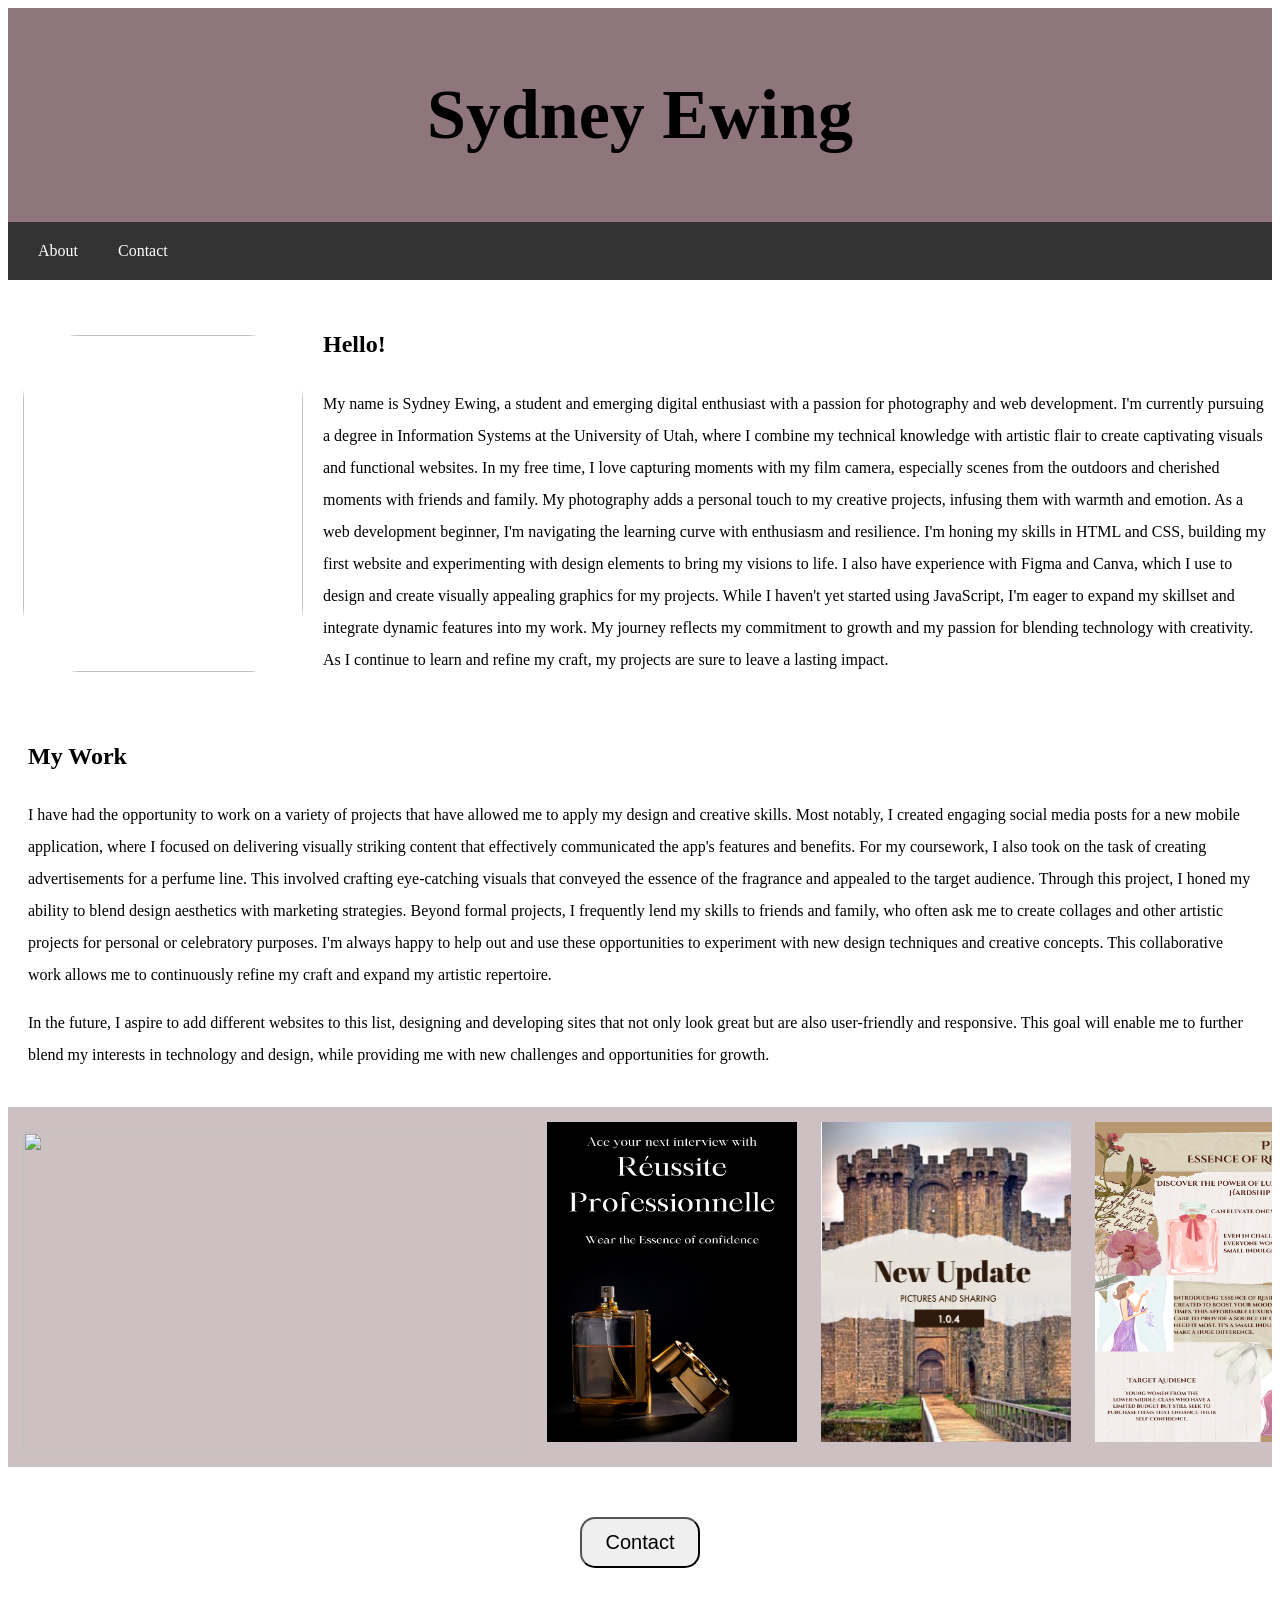
==== index.html @ 819ff4b7 "Code Added the HTML, CSS, and JS" ====
<!DOCTYPE html>

<head>
    <title>syd site</title>
    <link rel="stylesheet" href="./main.css">

</head>


<body>


    <header>
        <h1 style="font-size: 70px;">Sydney Ewing</h1>
    </header>


    <nav class="navbar">
        <ul>
            <li><a href="#about">About</a></li>
            <li><a href="#contact">Contact</a></li>
        </ul>
    </nav>


    <div class="profile-container">
        <img src="./img_1107.jpg" style="width: 280px;height:337px;">
        <div class="profile-text">
            <h2>Hello!</h2>
            <p> My name is Sydney Ewing, a student and emerging digital enthusiast with a passion for photography and
                web development. I'm currently pursuing a degree in Information Systems at the University of Utah, where
                I combine my technical knowledge with artistic flair to create captivating visuals and functional
                websites.

                In my free time, I love capturing moments with my film camera, especially scenes from the outdoors and
                cherished moments with friends and family. My photography adds a personal touch to my creative projects,
                infusing them with warmth and emotion.

                As a web development beginner, I'm navigating the learning curve with enthusiasm and resilience. I'm
                honing my skills in HTML and CSS, building my first website and experimenting with design elements to
                bring my visions to life. I also have experience with Figma and Canva, which I use to design and create
                visually appealing graphics for my projects. While I haven't yet started using JavaScript, I'm eager to
                expand my skillset and integrate dynamic features into my work.

                My journey reflects my commitment to growth and my passion for blending technology with creativity. As I
                continue to learn and refine my craft, my projects are sure to leave a lasting impact.</p>
        </div>
    </div>
    

    <div class="second-container">
        <div class="work-content">
            <h2> My Work</h2>
            <p>I have had the opportunity to work on a variety of projects that have allowed me to apply my design and
                creative skills. Most notably, I created engaging social media posts for a new mobile application, where
                I focused on delivering visually striking content that effectively communicated the app's features and
                benefits.

                For my coursework, I also took on the task of creating advertisements for a perfume line. This involved
                crafting eye-catching visuals that conveyed the essence of the fragrance and appealed to the target
                audience. Through this project, I honed my ability to blend design aesthetics with marketing strategies.

                Beyond formal projects, I frequently lend my skills to friends and family, who often ask me to create
                collages and other artistic projects for personal or celebratory purposes. I'm always happy to help out
                and use these opportunities to experiment with new design techniques and creative concepts. This
                collaborative work allows me to continuously refine my craft and expand my artistic repertoire.</p>
            <p>In the future, I aspire to add different websites to this list, designing and developing sites that not
                only look great but are also user-friendly and responsive. This goal will enable me to further blend my
                interests in technology and design, while providing me with new challenges and opportunities for growth.
            </p>
        </div>

    </div>
    <div class="scroll-container">
        <img src="./26TH (1).png" style="width: 500px;height: 320px;">
        <img src="./Perfume2.png" style="width: 250px;height: 320px;">
        <img src="./Work3.png" style="width: 250px;height: 320px;">
        <img src="./Perfume1.png" style="width: 250px;height: 320px;">
        <img src="./Work1.png" style="width: 250px;height:320px;">
    </div>

    <div class="btn-container">
        <button id="mybtn">Contact</button>
        <div id="mymodal" class="modal">
            <div class="modal-content">
                <span class="close">&times;</span>
                <h2>Contact:</h2>
                <p><b>Email:</b> Sydneyewing1@gmail.com</p>
                <p><b>LinkedIn</b><a href="linkedin.com/in/syndeewing"> Sydney Ewing</a></p>
            </div>
        </div>
    </div>

 










</body>

</html>



<script src="./script.js"></script>
---- main.css ----
.body {
    font-family: Arial, sans-serif;
    margin: 0;
    padding: 0;
    line-height: 1.5;
}


header {
    background-color: #8f767c;
    padding: 20px;
    text-align: center;
}


.navbar {
    background-color: #333;
    padding: 10px;
}

.navbar ul {
    list-style: none;
    padding: 0;
    margin: 0;
    display: flex;
    justify-content: left;
}

.navbar ul li {
    margin: 0 10px;
}

.navbar ul li a {
    color: white;
    text-decoration: none;
    padding: 10px;
    display: block;
}

.navbar ul li a:hover {
    background-color: #575757;
}



.section {
    margin-bottom: 20px;
}

.h2 {
    color: #333;
}

.profile-container {
    display: flex;
    align-items: center;
    gap: 20px;

    img {
        border-radius: 20%;
        margin-top: 35px;
        margin-left: 15px;
    }
}

.profile-text {
    font-size: medium;
    font-family: 'Times New Roman', Times, serif;
    line-height: 2;
    margin-top: 20px;
}

.second-container {
    display: flex;
    justify-content: space-between;
    align-items: center;
    padding: 20px;
}

.work-content {
    text-align: left;
    line-height: 2;
}

.contact-container {
    display: flex;
    align-items: center;
    gap: 20px;
    padding: 20px;
}
/*image scrolly thing*/
.scroll-container {
    background-color: #8f767c74;
    overflow: auto;
    white-space: nowrap;
    padding: 5px;
    height: 350px;
}

.scroll-container img {
    padding: 10px
}
.scroll-container img:hover {
    transform: scale(1.1);
}
/* contact box */
.modal {
    display: none;
    position: fixed;
    z-index: 1;
    left: 0;
    top: 0;
    width: 100%;
    height: 100%;
    overflow: auto;
    background-color: black;
    background-color: #3333338f;
}

.modal-content {
    background-color: #fefefe;
    margin: 15% auto;
    padding: 20px;
    border: 1px solid #888;
    width: 80%;
}
.close {
    color: #aaa;
    float: right;
    font-size: 28px;
    font-weight: bold;
}

#mybtn {
    padding: 12px 24px;
    font-size: 20px;
    margin-top: 50px;
    margin-bottom: 100px;

    border-radius: 15px
}
#mybtn:active{
    background-color: #6e6e6e;
    box-shadow:inset 0px 4px 6px;
}
#mybtn:hover{
    background-color:#6e6e6e;
}

.btn-container {
    display: flex;
    justify-content: center;

}
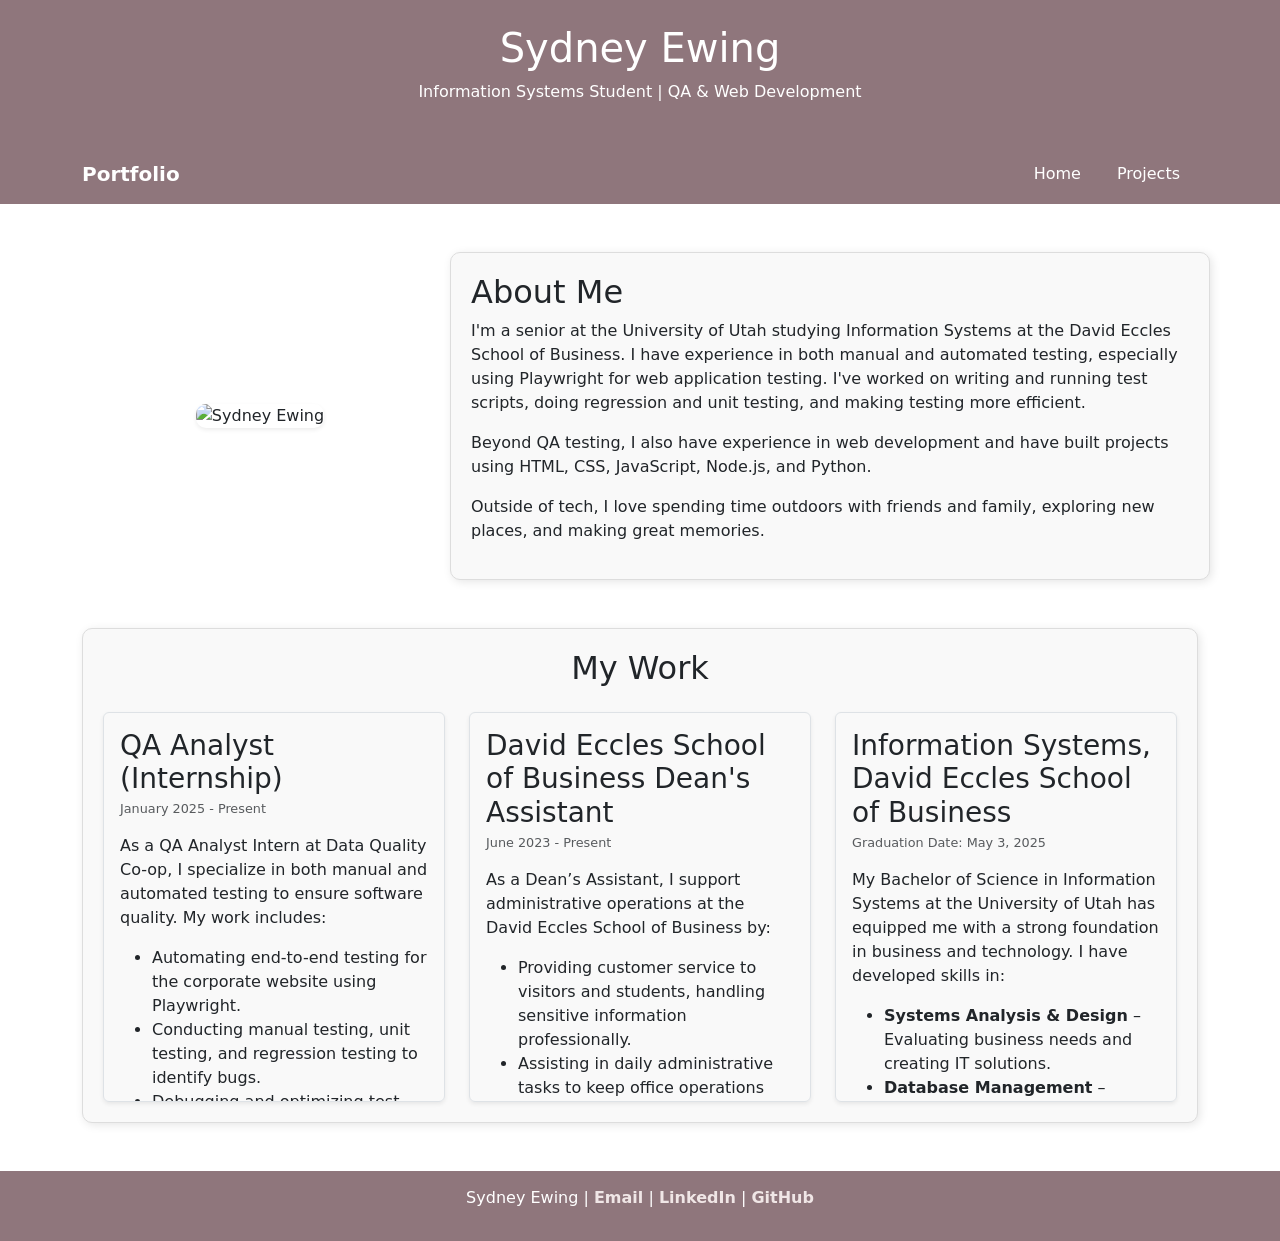
==== commit 76633751: "added better portfollio and project pages" ====
--- a/index.html
+++ b/index.html
@@ -1,111 +1,192 @@
 <!DOCTYPE html>
+<html lang="en">
+<head>
+    <meta charset="UTF-8">
+    <meta name="viewport" content="width=device-width, initial-scale=1.0">
+    <title>Home | Sydney Ewing</title>
+    <link rel="stylesheet" href="./main.css">
+    <link rel="stylesheet" href="https://cdn.jsdelivr.net/npm/bootstrap@5.3.2/dist/css/bootstrap.min.css">
+    <style>
+        /* Custom Navbar Styling */
+        .custom-navbar {
+            background-color: #8f767c !important;
+        }
+        .custom-navbar .navbar-nav .nav-link {
+            color: white !important;
+        }
+        .custom-navbar .navbar-nav .nav-link:hover {
+            color: #f0e6e6 !important;
+        }
+        .custom-navbar .navbar-brand {
+            color: white !important;
+            font-weight: bold;
+        }
 
-<head>
-    <title>syd site</title>
-    <link rel="stylesheet" href="./main.css">
+        /* Image Styling */
+        .profile-img {
+            max-width: 360px; 
+            border-radius: 10px;
+            transition: transform 0.3s ease-in-out;
+        }
+        .profile-img:hover {
+            transform: scale(1.1); /* Slightly enlarges on hover */
+        }
 
+        /* Box Styling */
+        .about-box, .work-box {
+            padding: 20px;
+            border: 1px solid #ddd;
+            border-radius: 10px;
+            background-color: #f9f9f9;
+            box-shadow: 2px 2px 10px rgba(0, 0, 0, 0.1);
+        }
+
+        .work-item {
+            transition: transform 0.3s ease-in-out, box-shadow 0.3s ease-in-out;
+        }
+        .work-item:hover {
+            transform: scale(1.02);
+            box-shadow: 4px 4px 15px rgba(0, 0, 0, 0.15);
+        }
+
+        /* Footer Styling */
+        .footer {
+            background-color: #8f767c;
+            color: white;
+            text-align: center;
+            padding: 15px 0;
+            margin-top: 30px;
+        }
+        .footer a {
+            color: #f0e6e6;
+            text-decoration: none;
+            font-weight: bold;
+        }
+        .footer a:hover {
+            color: white;
+            text-decoration: underline;
+        }
+    </style>
 </head>
-
 
 <body>
 
-
-    <header>
-        <h1 style="font-size: 70px;">Sydney Ewing</h1>
+    <!-- Header -->
+    <header class="text-white text-center py-4" style="background-color: #8f767c;">
+        <h1>Sydney Ewing</h1>
+        <p>Information Systems Student | QA & Web Development </p>
     </header>
 
-
-    <nav class="navbar">
-        <ul>
-            <li><a href="#about">About</a></li>
-            <li><a href="#contact">Contact</a></li>
-        </ul>
+    <!-- Navigation Bar -->
+    <nav class="navbar navbar-expand-lg custom-navbar">
+        <div class="container">
+            <a class="navbar-brand" href="#">Portfolio</a>
+            <button class="navbar-toggler" type="button" data-bs-toggle="collapse" data-bs-target="#navbarNav">
+                <span class="navbar-toggler-icon"></span>
+            </button>
+            <div class="collapse navbar-collapse" id="navbarNav">
+                <ul class="navbar-nav ms-auto">
+                    <li class="nav-item"><a class="nav-link active" href="index.html">Home</a></li>
+                    <li class="nav-item"><a class="nav-link" href="projects.html">Projects</a></li>
+                </ul>
+            </div>
+        </div>
     </nav>
 
+    <!-- About Me Section -->
+    <div class="container my-5">
+        <div class="row align-items-center">
+            <div class="col-md-4 text-center">
+                <img src="./img_1107.jpg" class="img-fluid profile-img shadow-sm" alt="Sydney Ewing">
+            </div>
+            <div class="col-md-8 work-item about-box">
+                <h2>About Me</h2>
+                <p>I'm a senior at the University of Utah studying Information Systems at the David Eccles School of Business. I have experience in both manual and automated testing, especially using Playwright for web application testing. I've worked on writing and running test scripts, doing regression and unit testing, and making testing more efficient.</p>
 
-    <div class="profile-container">
-        <img src="./img_1107.jpg" style="width: 280px;height:337px;">
-        <div class="profile-text">
-            <h2>Hello!</h2>
-            <p> My name is Sydney Ewing, a student and emerging digital enthusiast with a passion for photography and
-                web development. I'm currently pursuing a degree in Information Systems at the University of Utah, where
-                I combine my technical knowledge with artistic flair to create captivating visuals and functional
-                websites.
-
-                In my free time, I love capturing moments with my film camera, especially scenes from the outdoors and
-                cherished moments with friends and family. My photography adds a personal touch to my creative projects,
-                infusing them with warmth and emotion.
-
-                As a web development beginner, I'm navigating the learning curve with enthusiasm and resilience. I'm
-                honing my skills in HTML and CSS, building my first website and experimenting with design elements to
-                bring my visions to life. I also have experience with Figma and Canva, which I use to design and create
-                visually appealing graphics for my projects. While I haven't yet started using JavaScript, I'm eager to
-                expand my skillset and integrate dynamic features into my work.
-
-                My journey reflects my commitment to growth and my passion for blending technology with creativity. As I
-                continue to learn and refine my craft, my projects are sure to leave a lasting impact.</p>
-        </div>
-    </div>
-    
-
-    <div class="second-container">
-        <div class="work-content">
-            <h2> My Work</h2>
-            <p>I have had the opportunity to work on a variety of projects that have allowed me to apply my design and
-                creative skills. Most notably, I created engaging social media posts for a new mobile application, where
-                I focused on delivering visually striking content that effectively communicated the app's features and
-                benefits.
-
-                For my coursework, I also took on the task of creating advertisements for a perfume line. This involved
-                crafting eye-catching visuals that conveyed the essence of the fragrance and appealed to the target
-                audience. Through this project, I honed my ability to blend design aesthetics with marketing strategies.
-
-                Beyond formal projects, I frequently lend my skills to friends and family, who often ask me to create
-                collages and other artistic projects for personal or celebratory purposes. I'm always happy to help out
-                and use these opportunities to experiment with new design techniques and creative concepts. This
-                collaborative work allows me to continuously refine my craft and expand my artistic repertoire.</p>
-            <p>In the future, I aspire to add different websites to this list, designing and developing sites that not
-                only look great but are also user-friendly and responsive. This goal will enable me to further blend my
-                interests in technology and design, while providing me with new challenges and opportunities for growth.
-            </p>
-        </div>
-
-    </div>
-    <div class="scroll-container">
-        <img src="./26TH (1).png" style="width: 500px;height: 320px;">
-        <img src="./Perfume2.png" style="width: 250px;height: 320px;">
-        <img src="./Work3.png" style="width: 250px;height: 320px;">
-        <img src="./Perfume1.png" style="width: 250px;height: 320px;">
-        <img src="./Work1.png" style="width: 250px;height:320px;">
-    </div>
-
-    <div class="btn-container">
-        <button id="mybtn">Contact</button>
-        <div id="mymodal" class="modal">
-            <div class="modal-content">
-                <span class="close">&times;</span>
-                <h2>Contact:</h2>
-                <p><b>Email:</b> Sydneyewing1@gmail.com</p>
-                <p><b>LinkedIn</b><a href="linkedin.com/in/syndeewing"> Sydney Ewing</a></p>
+                <p>Beyond QA testing, I also have experience in web development and have built projects using HTML, CSS, JavaScript, Node.js, and Python.</p>
+                <p>Outside of tech, I love spending time outdoors with friends and family, exploring new places, and making great memories.</p>
             </div>
         </div>
     </div>
 
- 
+    <!-- Work Section -->
+    <div class="container my-5">
+        <div class="work-box">
+            <h2 class="text-center mb-4">My Work</h2>
+            <div class="row">
+                <div class="col-md-4">
+                    <div class="p-3 border rounded shadow-sm work-item" style="max-height: 390px; overflow-y: auto;">
+                        <h3>QA Analyst (Internship)</h3>
+                        <p class="text-muted" style="font-size: 0.8rem; margin-top: -5px;">January 2025 - Present</p>
+                        <p>As a QA Analyst Intern at Data Quality Co-op, I specialize in both manual and automated testing to ensure software quality. My work includes:</p>
+                        <ul>
+                            <li>Automating end-to-end testing for the corporate website using Playwright.</li>
+                            <li>Conducting manual testing, unit testing, and regression testing to identify bugs.</li>
+                            <li>Debugging and optimizing test scripts for efficiency and reliability.</li>
+                            <li>Ensuring seamless user experiences across multiple browsers.</li>
+                        </ul>
+                    </div>
+                </div>
+                
+                
+                    
+                    
 
+                <div class="col-md-4">
+                    <div class="p-3 border rounded shadow-sm work-item" style="max-height: 390px; overflow-y: auto;">
+                        <h3>David Eccles School of Business Dean's Assistant</h3>
+                        <p class="text-muted" style="font-size: 0.8rem; margin-top: -5px;">June 2023 - Present</p>
+                        <p>As a Dean’s Assistant, I support administrative operations at the David Eccles School of Business by:</p>
+                        <ul>
+                            <li>Providing customer service to visitors and students, handling sensitive information professionally.</li>
+                            <li>Assisting in daily administrative tasks to keep office operations running smoothly.</li>
+                            <li>Collaborating on special projects to improve efficiency and streamline office workflows.</li>
+                            <li>Coordinating event logistics and supporting faculty with various tasks.</li>
+                        </ul>
+                    </div>
+                </div>
 
+                <div class="col-md-4">
+                    <div class="p-3 border rounded shadow-sm work-item" style="max-height: 390px; overflow-y: auto;">
+                        <h3>Information Systems, David Eccles School of Business</h3>
+                        <p class="text-muted" style="font-size: 0.8rem; margin-top: -5px;">Graduation Date: May 3, 2025</p>
+                        <p>My Bachelor of Science in Information Systems at the University of Utah has equipped me with a strong foundation in business and technology. I have developed skills in:</p>
+                        <ul>
+                            <li><strong>Systems Analysis & Design</strong> – Evaluating business needs and creating IT solutions.</li>
+                            <li><strong>Database Management</strong> – Designing and managing relational databases efficiently.</li>
+                            <li><strong>Networking & Cloud Computing</strong> – Understanding modern IT infrastructure and cloud technologies.</li>
+                            <li><strong>Project Management</strong> – Managing technology projects from planning to execution.</li>
+                            <li><strong>Business Process Optimization</strong> – Enhancing business operations with technology-driven solutions.</li>
+                            <li><strong>Data Analysis & Decision Making</strong> – Leveraging data for strategic business insights.</li>
+                            <li><strong>Critical Thinking</strong> – Solving complex business problems with innovative IT approaches.</li>
+                            <li><strong>Team Collaboration</strong> – Working effectively in diverse teams on technology projects.</li>
+                            <li><strong>Leadership</strong> – Leading IT initiatives and driving successful project outcomes.</li>
+                        </ul>
+                        <p>Through this program, I have gained the expertise to bridge the gap between business and technology. My passion lies in QA testing and data engineering, ensuring reliable, scalable, and innovative IT solutions.</p>
+                    </div>
+                </div>
+                
+                
+               
+                
+                
+                
 
+                
+            </div>
+        </div>
+    </div>
 
+    <!-- Footer Section -->
+    <footer class="footer">
+        <div class="container">
+            <p>Sydney Ewing | <a href="mailto:sydneyewing1@gmail.com">Email</a> |  
+                <a href="https://www.linkedin.com/in/sydneewing/" target="_blank">LinkedIn</a> |  
+                <a href="https://github.com/sydneyewing" target="_blank">GitHub</a></p>
+        </div>
+    </footer>
 
-
-
-
-
+    <script src="https://cdn.jsdelivr.net/npm/bootstrap@5.3.2/dist/js/bootstrap.bundle.min.js"></script>
 
 </body>
-
 </html>
-
-
-
-<script src="./script.js"></script>
--- a/main.css
+++ b/main.css
@@ -31,7 +31,7 @@
 }
 
 .navbar ul li a {
-    color: white;
+    color: black;
     text-decoration: none;
     padding: 10px;
     display: block;
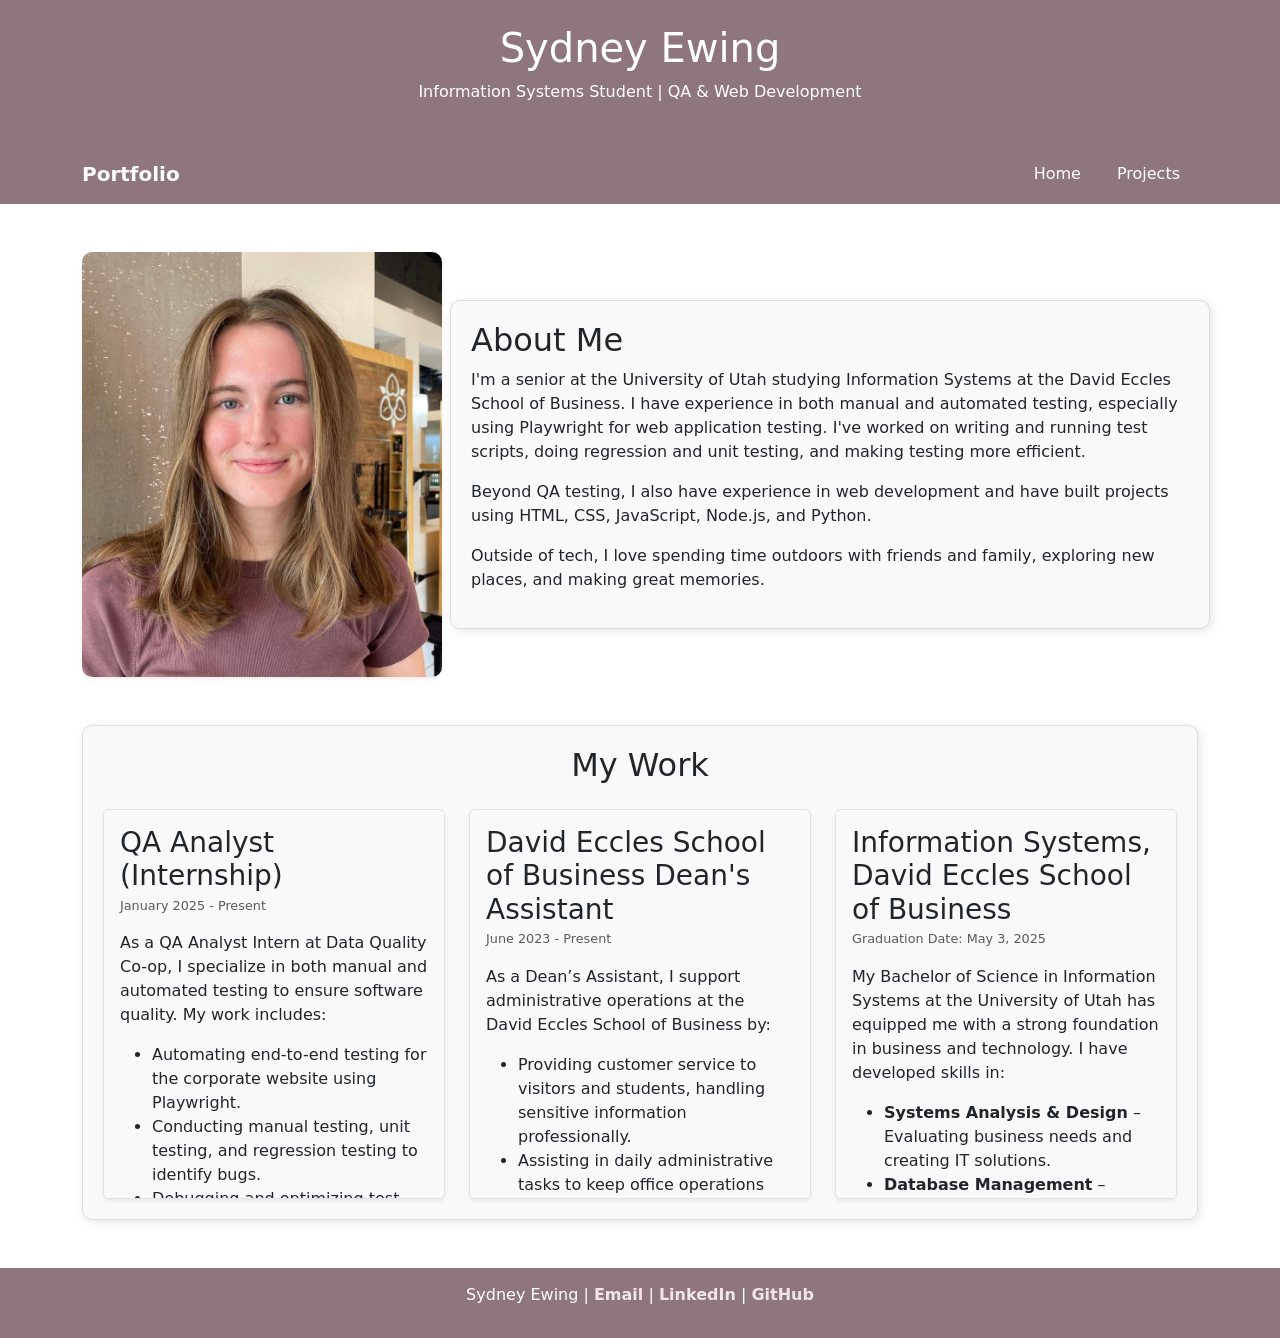
==== commit 5b69b6bb: "added image fix" ====
--- a/index.html
+++ b/index.html
@@ -97,7 +97,7 @@
     <div class="container my-5">
         <div class="row align-items-center">
             <div class="col-md-4 text-center">
-                <img src="./img_1107.jpg" class="img-fluid profile-img shadow-sm" alt="Sydney Ewing">
+                <img src="./IMG_1107.jpg" class="img-fluid profile-img shadow-sm" alt="Sydney Ewing">
             </div>
             <div class="col-md-8 work-item about-box">
                 <h2>About Me</h2>
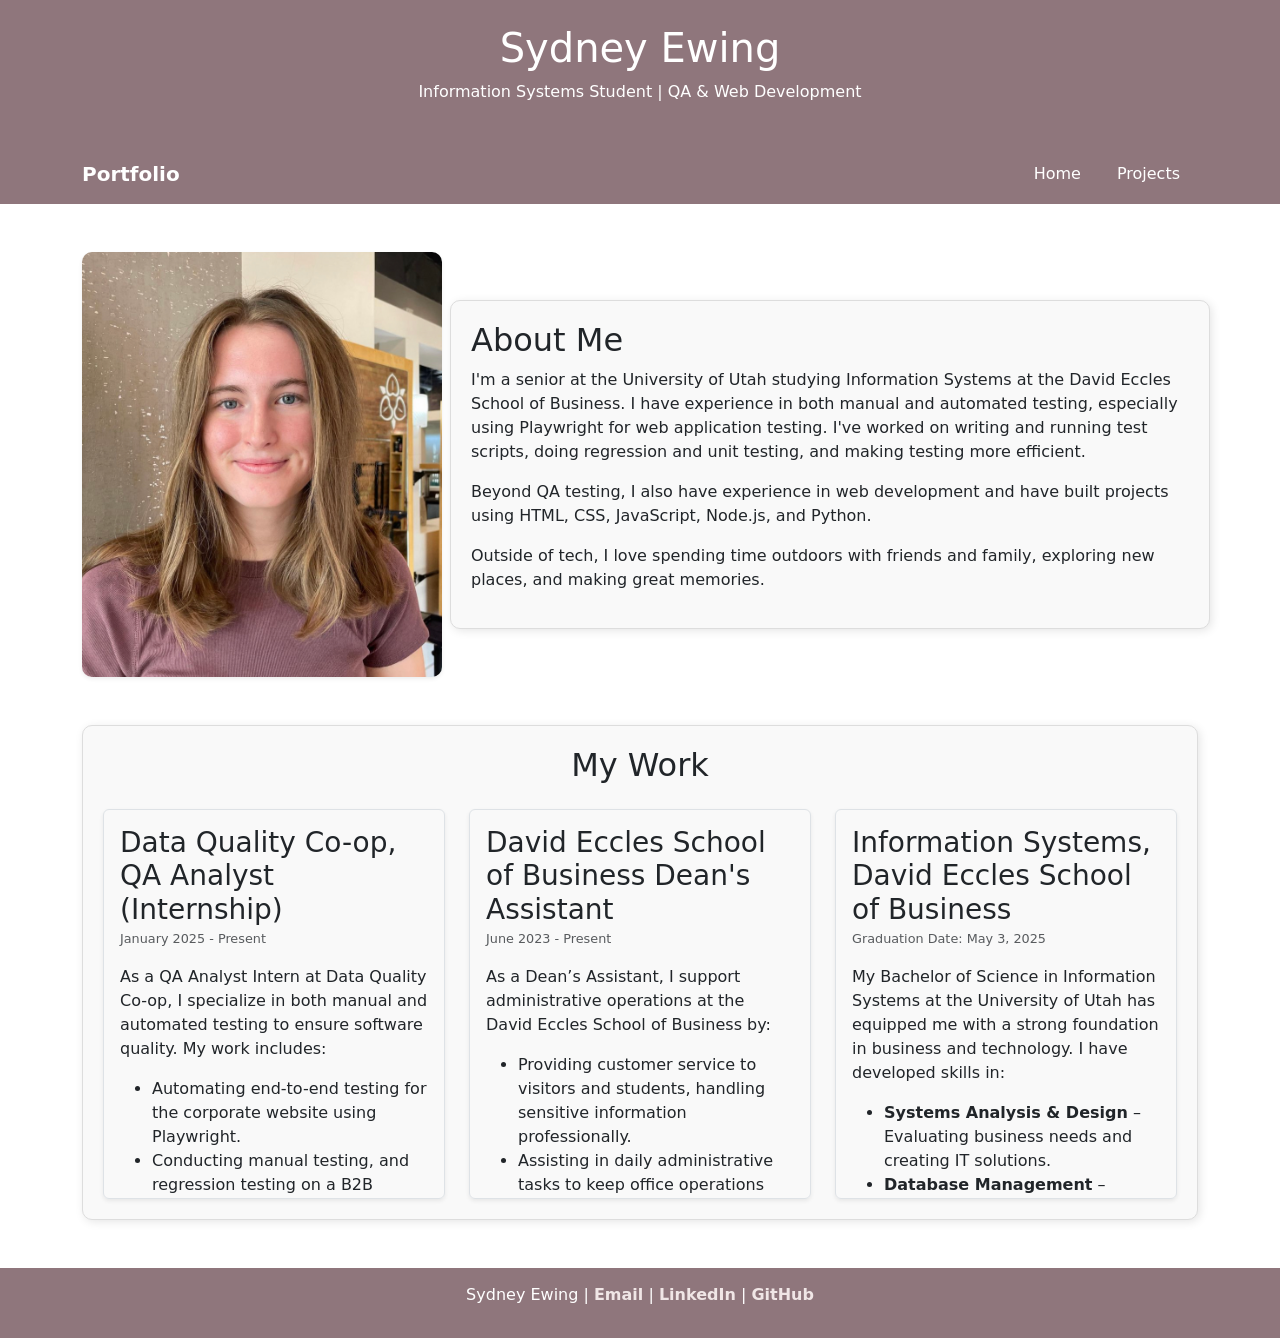
==== commit f6db5235: "Updated DQC" ====
--- a/index.html
+++ b/index.html
@@ -116,12 +116,12 @@
             <div class="row">
                 <div class="col-md-4">
                     <div class="p-3 border rounded shadow-sm work-item" style="max-height: 390px; overflow-y: auto;">
-                        <h3>QA Analyst (Internship)</h3>
+                        <h3>Data Quality Co-op, QA Analyst (Internship)</h3>
                         <p class="text-muted" style="font-size: 0.8rem; margin-top: -5px;">January 2025 - Present</p>
                         <p>As a QA Analyst Intern at Data Quality Co-op, I specialize in both manual and automated testing to ensure software quality. My work includes:</p>
                         <ul>
                             <li>Automating end-to-end testing for the corporate website using Playwright.</li>
-                            <li>Conducting manual testing, unit testing, and regression testing to identify bugs.</li>
+                            <li>Conducting manual testing, and regression testing on a B2B dashboard.</li>
                             <li>Debugging and optimizing test scripts for efficiency and reliability.</li>
                             <li>Ensuring seamless user experiences across multiple browsers.</li>
                         </ul>
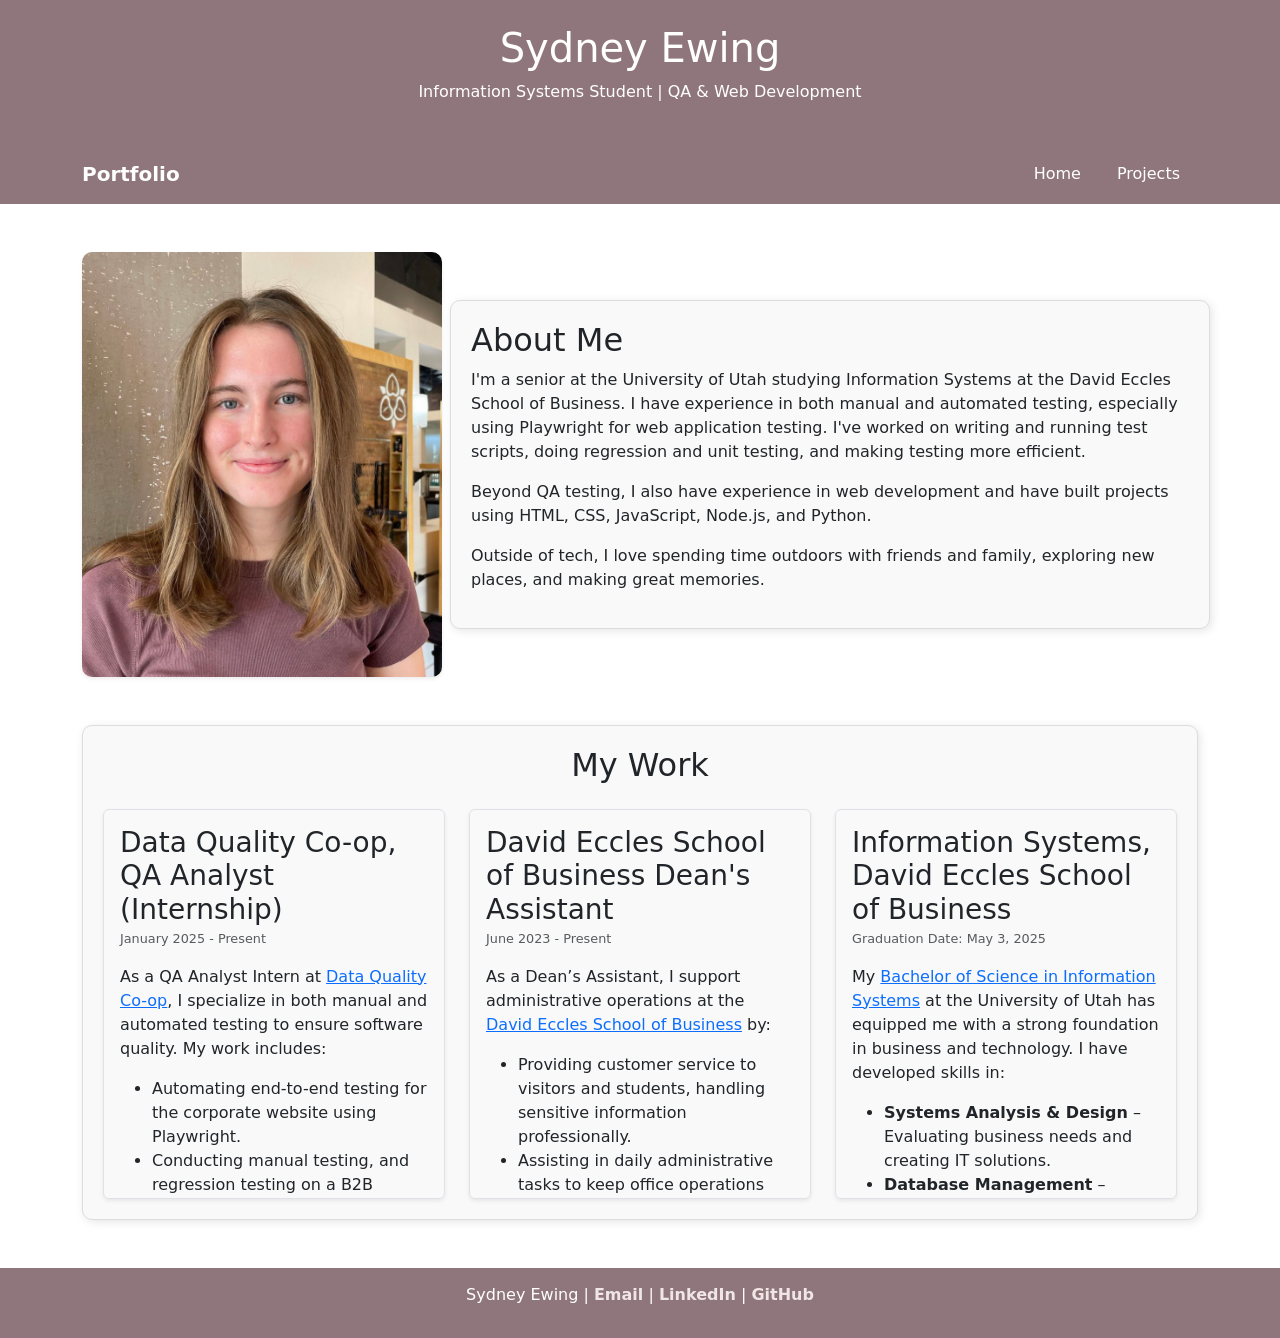
==== commit d3593081: "Added URL's to work section" ====
--- a/index.html
+++ b/index.html
@@ -118,7 +118,8 @@
                     <div class="p-3 border rounded shadow-sm work-item" style="max-height: 390px; overflow-y: auto;">
                         <h3>Data Quality Co-op, QA Analyst (Internship)</h3>
                         <p class="text-muted" style="font-size: 0.8rem; margin-top: -5px;">January 2025 - Present</p>
-                        <p>As a QA Analyst Intern at Data Quality Co-op, I specialize in both manual and automated testing to ensure software quality. My work includes:</p>
+                        <p>As a QA Analyst Intern at <a href="https://dataqualityco-op.com/" target="_blank">Data Quality Co-op</a>, I specialize in both manual and automated testing to ensure software quality. My work includes:</p>
+
                         <ul>
                             <li>Automating end-to-end testing for the corporate website using Playwright.</li>
                             <li>Conducting manual testing, and regression testing on a B2B dashboard.</li>
@@ -136,7 +137,7 @@
                     <div class="p-3 border rounded shadow-sm work-item" style="max-height: 390px; overflow-y: auto;">
                         <h3>David Eccles School of Business Dean's Assistant</h3>
                         <p class="text-muted" style="font-size: 0.8rem; margin-top: -5px;">June 2023 - Present</p>
-                        <p>As a Dean’s Assistant, I support administrative operations at the David Eccles School of Business by:</p>
+                        <p>As a Dean’s Assistant, I support administrative operations at the <a href="https://eccles.utah.edu/" target="_blank">David Eccles School of Business</a> by:</p>
                         <ul>
                             <li>Providing customer service to visitors and students, handling sensitive information professionally.</li>
                             <li>Assisting in daily administrative tasks to keep office operations running smoothly.</li>
@@ -150,7 +151,7 @@
                     <div class="p-3 border rounded shadow-sm work-item" style="max-height: 390px; overflow-y: auto;">
                         <h3>Information Systems, David Eccles School of Business</h3>
                         <p class="text-muted" style="font-size: 0.8rem; margin-top: -5px;">Graduation Date: May 3, 2025</p>
-                        <p>My Bachelor of Science in Information Systems at the University of Utah has equipped me with a strong foundation in business and technology. I have developed skills in:</p>
+                        <p>My <a href="https://eccles.utah.edu/programs/undergraduate/information-systems/" target="_blank">Bachelor of Science in Information Systems</a> at the University of Utah has equipped me with a strong foundation in business and technology. I have developed skills in:</p>
                         <ul>
                             <li><strong>Systems Analysis & Design</strong> – Evaluating business needs and creating IT solutions.</li>
                             <li><strong>Database Management</strong> – Designing and managing relational databases efficiently.</li>
